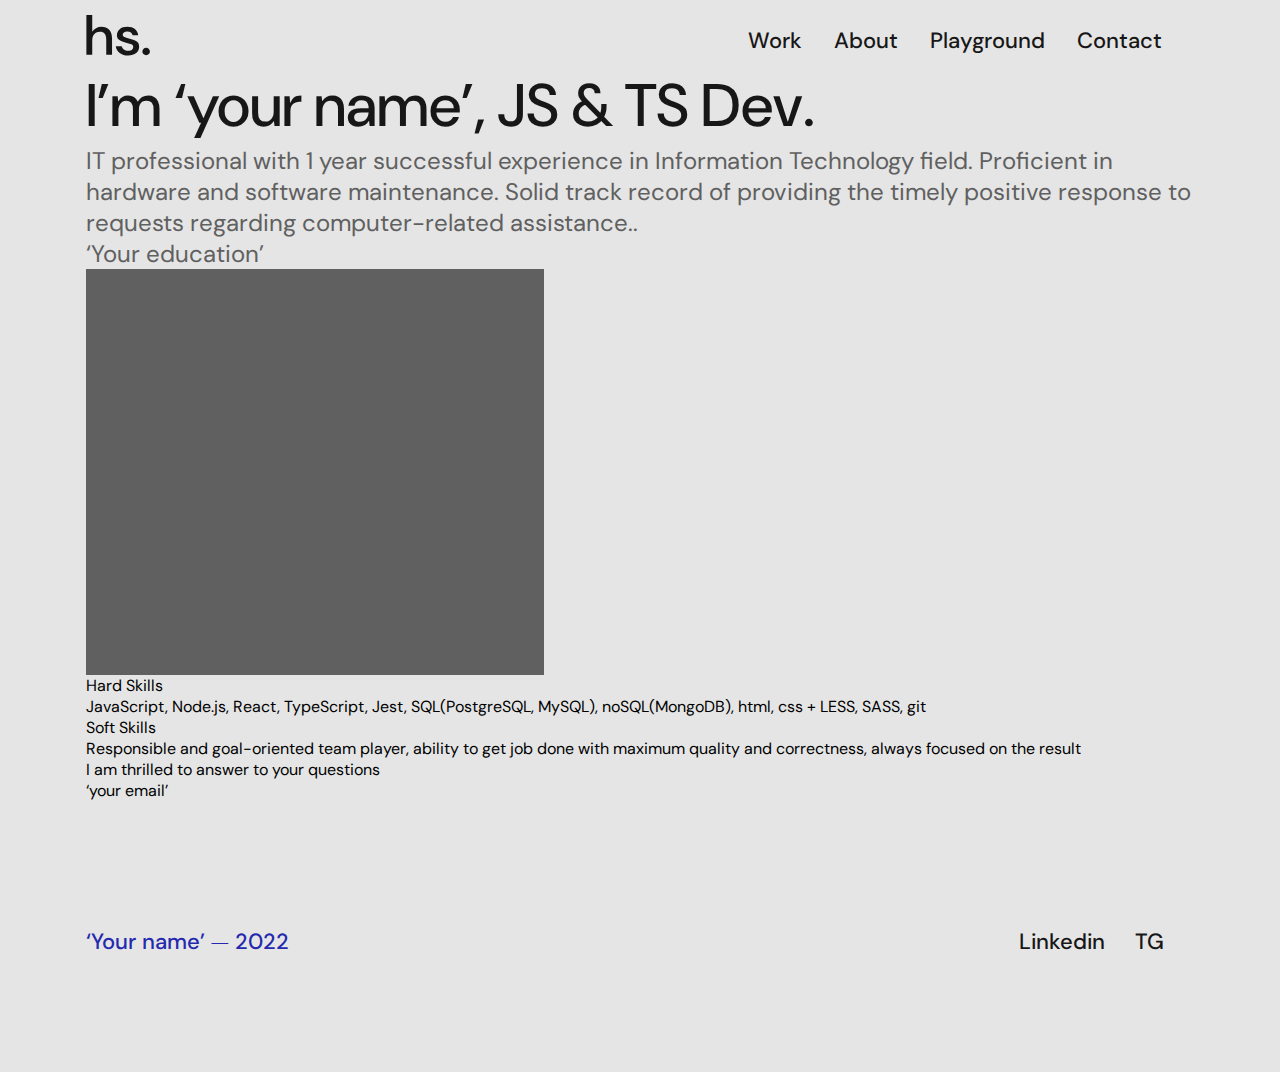
==== page/about.html @ 5b1dd516 "build 2-d page" ====
<!DOCTYPE html>
<html lang="en">
  <head>
    <meta charset="UTF-8" />
    <meta http-equiv="X-UA-Compatible" content="IE=edge" />
    <meta name="viewport" content="width=device-width, initial-scale=1.0" />
    <link rel="stylesheet" href="../style/about.css" />
    <title>Document</title>
  </head>
  <body>
    <header>
      <div class="header__img"></div>

      <div class="header__nav">
        <p>Work</p>
        <p>About</p>
        <p>Playground</p>
        <p>Contact</p>
      </div>
    </header>

    <main>
      <section class="preview">
        <div class="preview__about">
          <h1>I’m ‘your name’, JS & TS Dev.</h1>
          <p class="preview_text1">
            IT professional with 1 year successful experience in Information
            Technology field. Proficient in hardware and software maintenance.
            Solid track record of providing the timely positive response to
            requests regarding computer-related assistance..
          </p>
          <p class="preview_text2">‘Your education’</p>
        </div>

        <div class="foto"></div>
      </section>

      <section class="skills">
        <div class="skills__type1">
          <p>Hard Skills</p>
          <p>
            JavaScript, Node.js, React, TypeScript, Jest, SQL(PostgreSQL,
            MySQL), noSQL(MongoDB), html, css + LESS, SASS, git
          </p>
        </div>

        <div class="skills__type2">
          <p>Soft Skills</p>
          <p>
            Responsible and goal-oriented team player, ability to get job done
            with maximum quality and correctness, always focused on the result
          </p>
        </div>
      </section>

      <section class="feedback">
        <div class="line"></div>

        <div class="answer">I am thrilled to answer to your questions</div>

        <div class="email">‘your email’</div>
      </section>
    </main>

    <footer>
      <p class="name">‘Your name’ ⏤ 2022</p>

      <div class="networks">
        <p>Linkedin</p>
        <p>TG</p>
      </div>
    </footer>
  </body>
</html>
---- style/about.css ----
@import url("https://fonts.googleapis.com/css2?family=DM+Sans:wght@400;500&display=swap");

* {
  margin: 0;
  padding: 0;
  box-sizing: border-box;
  font-family: "DM Sans", sans-serif;
  font-style: normal;
}
body {
  width: 1108px;
  margin: 0 auto;
  background-color: #e5e5e5;
}

/* ----------------------header------------------------- */

header {
  display: flex;
  align-items: center;
  justify-content: space-between;
  margin-top: 15px;
}
.header__img {
  background-image: url(../assets/logo.svg);
  height: 51px;
  width: 64px;
  background-repeat: no-repeat;
  background-size: contain;
}
.header__nav {
  display: flex;
}
.header__nav p {
  font: 500 22px "DM Sans";
  margin-right: 32px;
  color: #181717;
}

/* -------------------main_section preview--------------- */

.preview {
}
.preview__about {
}
.preview__about h1 {
  font: 500 60px "DM Sans";
  color: #181717;
}
.preview__about .preview_text1 {
  font: 400 24px "DM Sans";
  color: #606060;
}
.preview__about .preview_text2 {
  font: 400 24px "DM Sans";
  color: #606060;
}
.preview .foto {
  background-color: #606060;
  width: 458px;
  height: 406px;
}

/* -------------------main_section skills--------------- */

/* -------------------footer--------------- */

footer {
  display: flex;
  justify-content: space-between;
  margin-top: 126px;
  margin: 126px 0 116px 0;
}

footer .networks {
  display: flex;
}

footer .networks p {
  margin-right: 30px;
  font: 500 22px "DM Sans";
  color: #181717;
}
footer .name {
  font: 500 22px "DM Sans";
  color: #2429af;
}
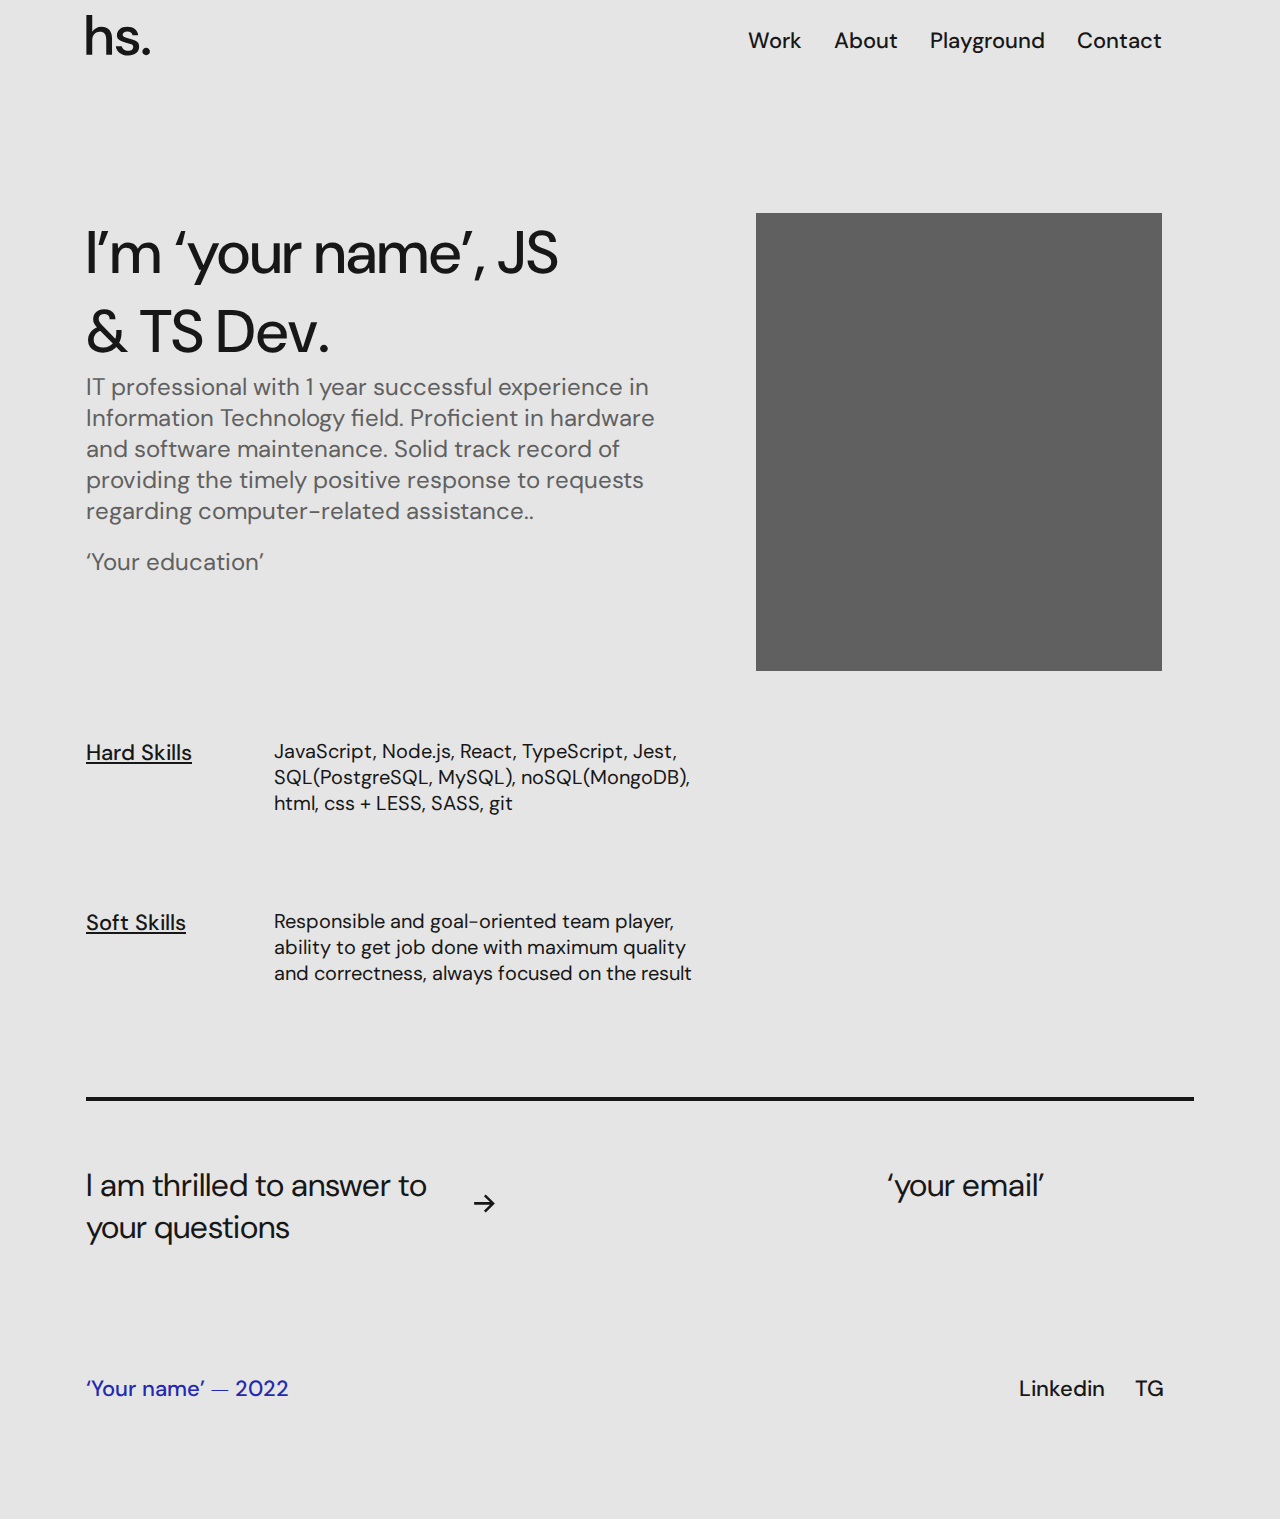
==== commit 68edad74: "end 2-d Layout" ====
--- a/page/about.html
+++ b/page/about.html
@@ -37,16 +37,16 @@
 
       <section class="skills">
         <div class="skills__type1">
-          <p>Hard Skills</p>
-          <p>
+          <p class="skills__type1__data1">Hard Skills</p>
+          <p class="skills__type1__data2">
             JavaScript, Node.js, React, TypeScript, Jest, SQL(PostgreSQL,
             MySQL), noSQL(MongoDB), html, css + LESS, SASS, git
           </p>
         </div>
 
         <div class="skills__type2">
-          <p>Soft Skills</p>
-          <p>
+          <p class="skills__type2__data1">Soft Skills</p>
+          <p class="skills__type2__data2">
             Responsible and goal-oriented team player, ability to get job done
             with maximum quality and correctness, always focused on the result
           </p>
@@ -56,9 +56,13 @@
       <section class="feedback">
         <div class="line"></div>
 
-        <div class="answer">I am thrilled to answer to your questions</div>
+        <div class="contact">
+          <div class="answer">I am thrilled to answer to your questions</div>
 
-        <div class="email">‘your email’</div>
+          <div class="arrow2"></div>
+          
+          <div class="email">‘your email’</div>
+        </div>
       </section>
     </main>
 
--- a/style/about.css
+++ b/style/about.css
@@ -37,15 +37,19 @@
   color: #181717;
 }
 
-/* -------------------main_section preview--------------- */
+/* -------------------main_section_preview--------------- */
 
 .preview {
+  display: flex;
+  margin-top: 147px;
 }
 .preview__about {
+  width: 575px;
 }
 .preview__about h1 {
   font: 500 60px "DM Sans";
   color: #181717;
+  width: 480px;
 }
 .preview__about .preview_text1 {
   font: 400 24px "DM Sans";
@@ -54,21 +58,90 @@
 .preview__about .preview_text2 {
   font: 400 24px "DM Sans";
   color: #606060;
+  margin-top: 20px;
 }
 .preview .foto {
   background-color: #606060;
-  width: 458px;
-  height: 406px;
+  width: 406px;
+  height: 458px;
+  margin-left: 95px;
 }
 
-/* -------------------main_section skills--------------- */
+/* -------------------main_section_skills--------------- */
+
+.skills {
+  margin-top: 67px;
+}
+.skills .skills__type1 {
+  display: flex;
+}
+.skills .skills__type2 {
+  display: flex;
+}
+.skills__type1__data1 {
+  font: 500 22px "DM Sans";
+  text-decoration-line: underline;
+  color: #181717;
+  width: 125px;
+}
+.skills__type1__data2 {
+  font: 400 20px "DM Sans";
+  color: #181717;
+  width: 436px;
+  margin-left: 63px;
+}
+.skills__type2__data1 {
+  font: 500 22px "DM Sans";
+  text-decoration-line: underline;
+  color: #181717;
+  width: 125px;
+}
+.skills__type2__data2 {
+  font: 400 20px "DM Sans";
+  color: #181717;
+  width: 436px;
+  margin-left: 63px;
+}
+.skills__type2 {
+  margin-top: 92px;
+}
+
+/* -------------------main_section_feedback--------------- */
+
+.line {
+  border: 2px solid #181717;
+  margin-top: 111px;
+}
+.feedback .contact {
+  display: flex;
+  margin-top: 63px;
+}
+.contact .answer {
+  font: 400 32px "DM Sans";
+  color: #181717;
+  width: 347px;
+}
+.contact .arrow2 {
+  background-image: url(/assets/arrow2.svg);
+  width: 21px;
+  height: 24px;
+  background-repeat: no-repeat;
+  background-size: contain;
+  margin-left: 41px;
+  align-self: center;
+}
+.contact .email {
+  font: 400 32px "DM Sans";
+  color: #181717;
+  margin-left: 392px;
+}
 
 /* -------------------footer--------------- */
 
 footer {
   display: flex;
   justify-content: space-between;
-  margin-top: 126px;
+  margin-top: 135px;
   margin: 126px 0 116px 0;
 }
 
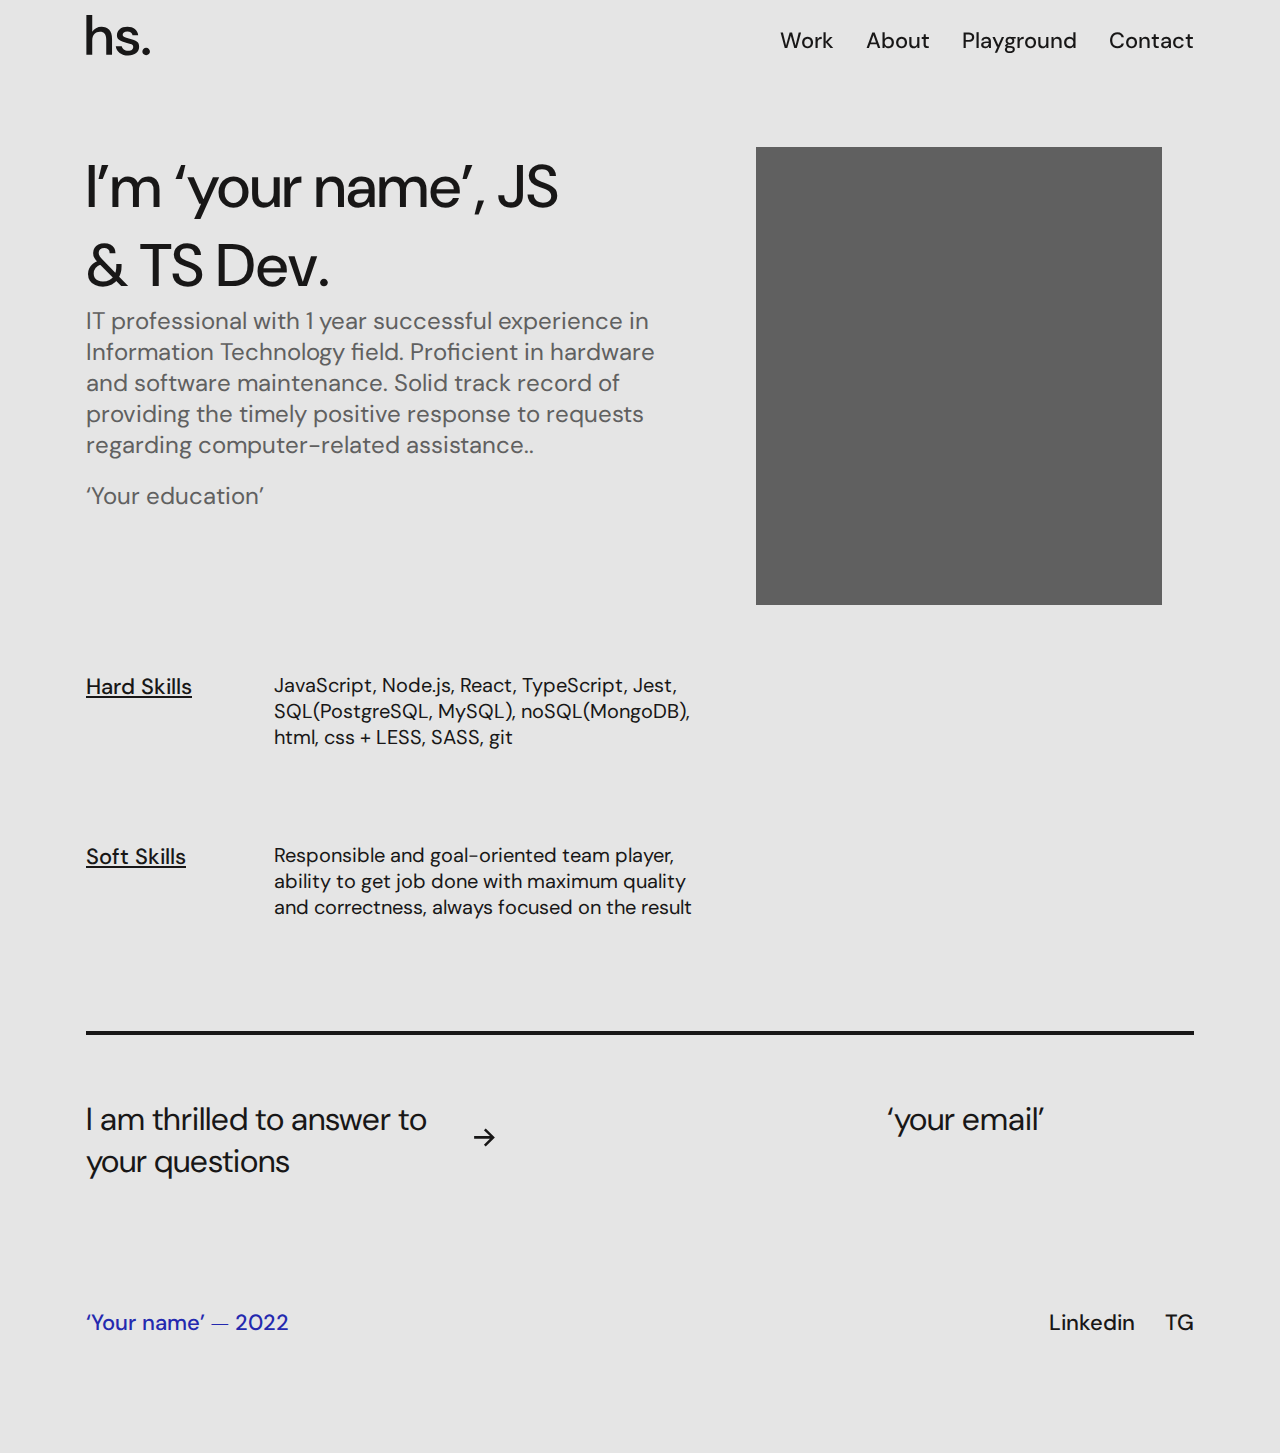
==== commit d985d497: "some fix" ====
--- a/page/about.html
+++ b/page/about.html
@@ -5,7 +5,7 @@
     <meta http-equiv="X-UA-Compatible" content="IE=edge" />
     <meta name="viewport" content="width=device-width, initial-scale=1.0" />
     <link rel="stylesheet" href="../style/about.css" />
-    <title>Document</title>
+    <title>Portfolio-About</title>
   </head>
   <body>
     <header>
@@ -60,7 +60,7 @@
           <div class="answer">I am thrilled to answer to your questions</div>
 
           <div class="arrow2"></div>
-          
+
           <div class="email">‘your email’</div>
         </div>
       </section>
--- a/style/about.css
+++ b/style/about.css
@@ -20,6 +20,9 @@
   align-items: center;
   justify-content: space-between;
   margin-top: 15px;
+  position: fixed;
+  top: 0;
+  width: 1108px;
 }
 .header__img {
   background-image: url(../assets/logo.svg);
@@ -33,8 +36,13 @@
 }
 .header__nav p {
   font: 500 22px "DM Sans";
+  color: #181717;
+}
+.header__nav p:hover {
+  text-decoration: underline;
+}
+.header__nav p:not(:last-child) {
   margin-right: 32px;
-  color: #181717;
 }
 
 /* -------------------main_section_preview--------------- */
@@ -111,6 +119,7 @@
 .line {
   border: 2px solid #181717;
   margin-top: 111px;
+  background-color: #181717;
 }
 .feedback .contact {
   display: flex;
@@ -122,13 +131,17 @@
   width: 347px;
 }
 .contact .arrow2 {
-  background-image: url(/assets/arrow2.svg);
+  background-image: url(../assets/arrow2.svg);
   width: 21px;
   height: 24px;
   background-repeat: no-repeat;
   background-size: contain;
   margin-left: 41px;
   align-self: center;
+  position: relative;
+}
+.contact .arrow2:hover {
+  left: 5px;
 }
 .contact .email {
   font: 400 32px "DM Sans";
@@ -150,7 +163,6 @@
 }
 
 footer .networks p {
-  margin-right: 30px;
   font: 500 22px "DM Sans";
   color: #181717;
 }
@@ -158,3 +170,7 @@
   font: 500 22px "DM Sans";
   color: #2429af;
 }
+
+footer .networks p:not(:last-child) {
+  margin-right: 30px;
+}
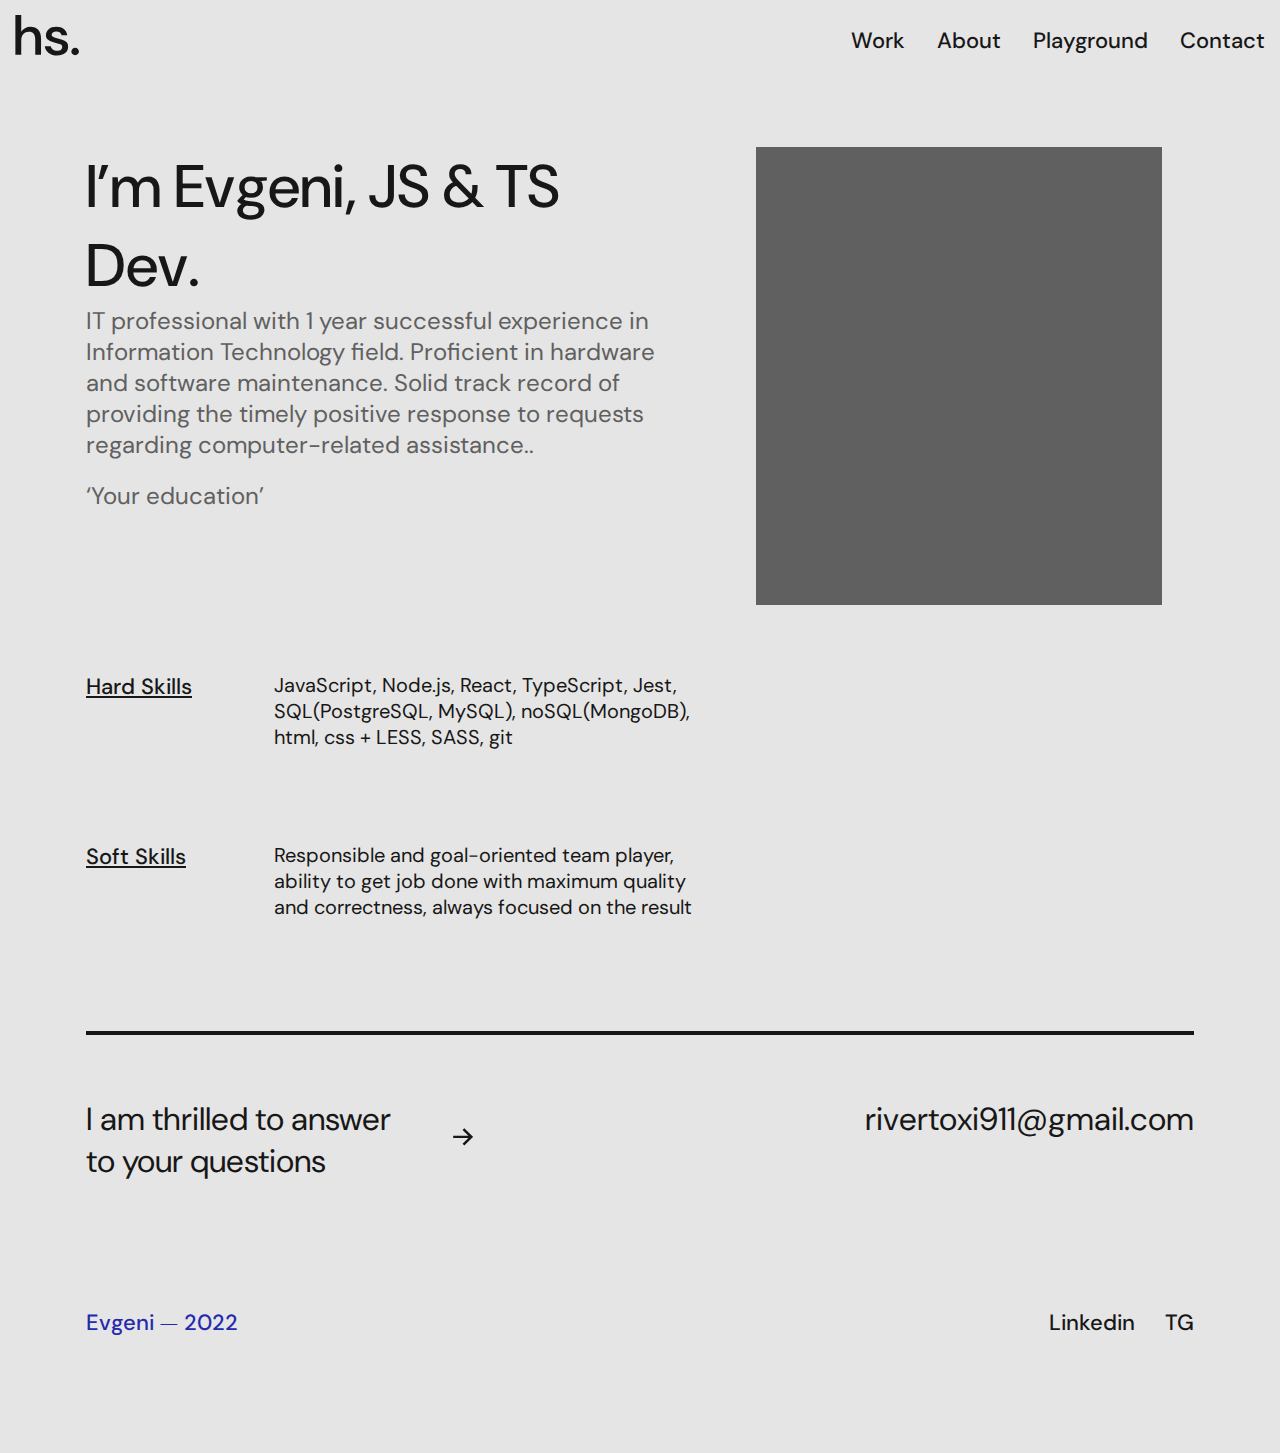
==== commit e7f3c06d: "style" ====
--- a/page/about.html
+++ b/page/about.html
@@ -22,7 +22,7 @@
     <main>
       <section class="preview">
         <div class="preview__about">
-          <h1>I’m ‘your name’, JS & TS Dev.</h1>
+          <h1>I’m Evgeni, JS & TS Dev.</h1>
           <p class="preview_text1">
             IT professional with 1 year successful experience in Information
             Technology field. Proficient in hardware and software maintenance.
@@ -61,13 +61,13 @@
 
           <div class="arrow2"></div>
 
-          <div class="email">‘your email’</div>
+          <div class="email">rivertoxi911@gmail.com</div>
         </div>
       </section>
     </main>
 
     <footer>
-      <p class="name">‘Your name’ ⏤ 2022</p>
+      <p class="name">Evgeni ⏤ 2022</p>
 
       <div class="networks">
         <p>Linkedin</p>
--- a/style/about.css
+++ b/style/about.css
@@ -19,10 +19,12 @@
   display: flex;
   align-items: center;
   justify-content: space-between;
-  margin-top: 15px;
+  padding: 15px 15px 15px;
   position: fixed;
+  width: 100%;
   top: 0;
-  width: 1108px;
+  left: 0;
+  background-color: #e5e5e5;
 }
 .header__img {
   background-image: url(../assets/logo.svg);
@@ -38,11 +40,14 @@
   font: 500 22px "DM Sans";
   color: #181717;
 }
+.header__nav p:not(:last-child) {
+  margin-right: 32px;
+}
 .header__nav p:hover {
   text-decoration: underline;
-}
-.header__nav p:not(:last-child) {
-  margin-right: 32px;
+  transition-delay: 0.25s;
+  transition-duration: 0.25s;
+  color: #DEB887;
 }
 
 /* -------------------main_section_preview--------------- */
